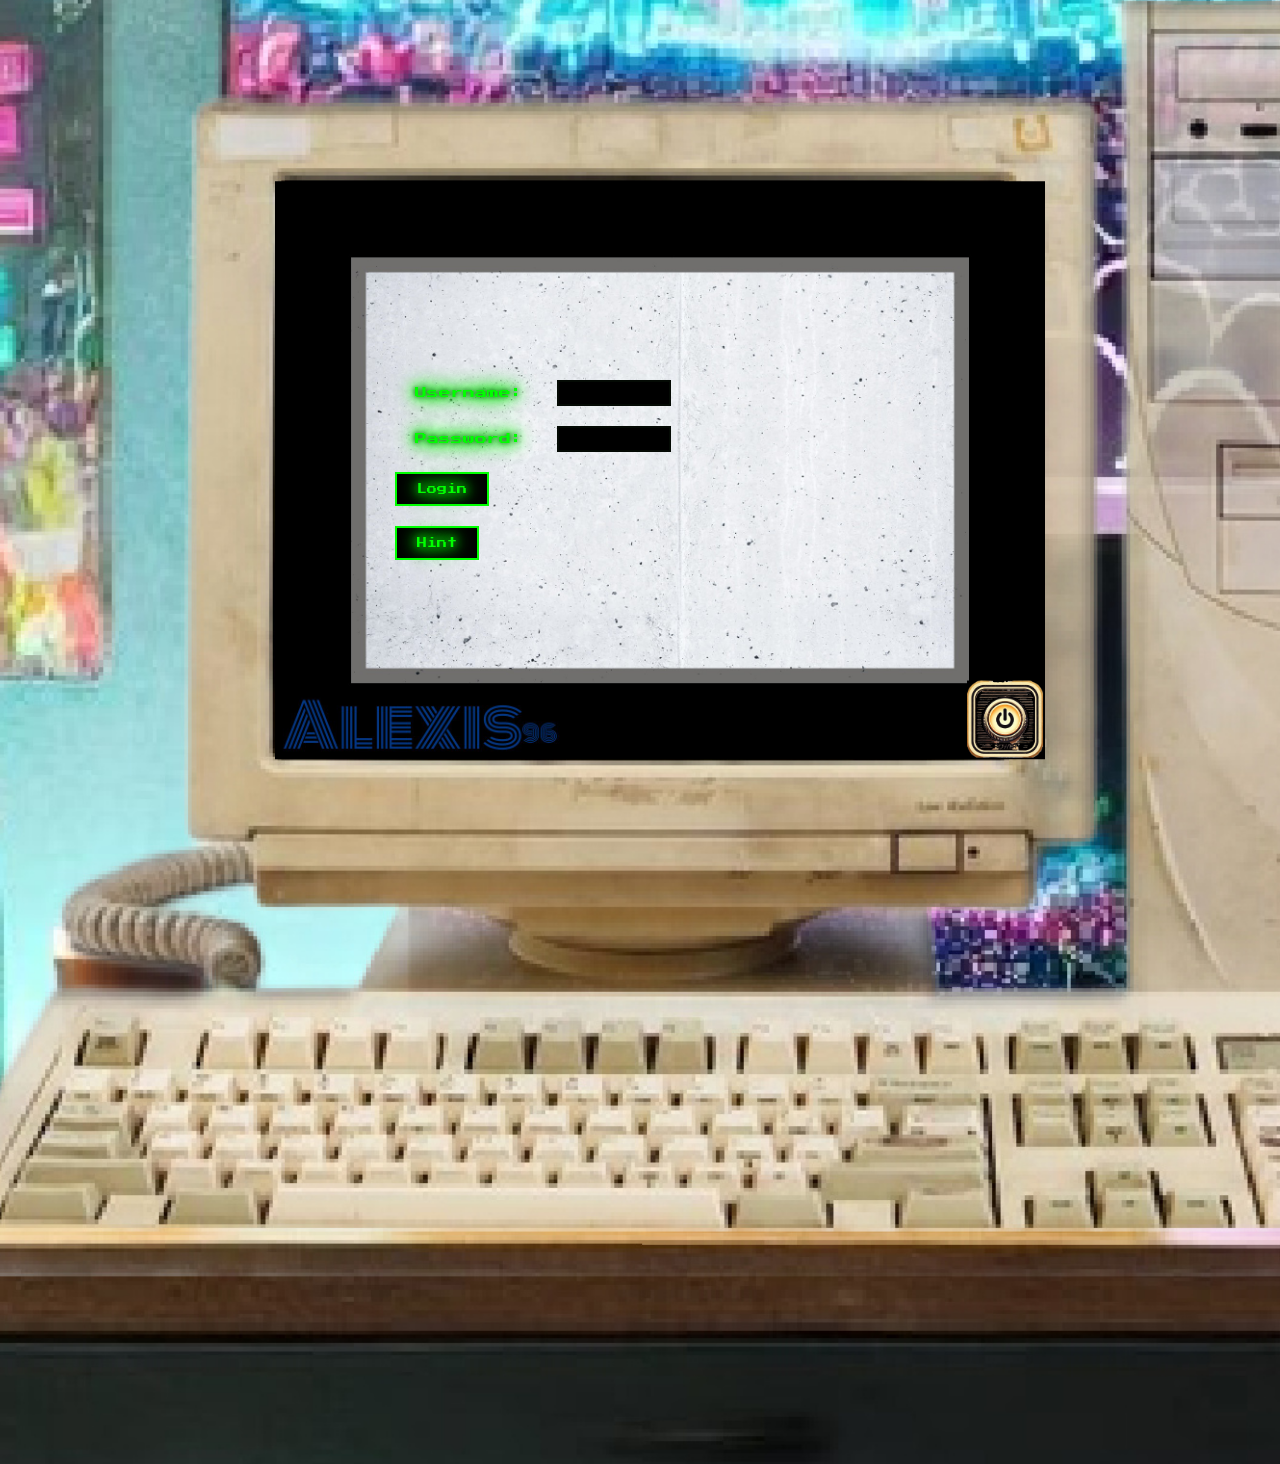
==== login1.html @ 2cdeff43 "Update and rename Login1.html to login1.html" ====
<!-- This is the Final project for ALEXIS MARTINEZ AT UAT FOR MS587 -->

<!DOCTYPE html>
<html>
    <!-- Head Section -->
    <head>
        <title>Hello video game we need a password!</title>
        
        <!-- Link to the CSS file for custom styles -->
        <meta charset="UTF-8">
        
        <!-- Set the viewport to the device width and scale for responsiveness -->
        <meta name="viewport" content="width=device-width, initial-scale=1.0">
        
        <!-- Link to the custom CSS file using direct paths -->
        <link rel="stylesheet" href="static/css/styles.css">
        
        <!-- Link to Google Fonts for custom font style -->
        <link href="https://fonts.googleapis.com/css2?family=Press+Start+2P&display=swap" rel="stylesheet">
    </head>

    <!-- Body Section -->
    <body>
        <!-- Background image with alt text and ID for styling -->
        <img src="static/img/finabackground.jpg" alt="Scary Face" id="backing">
        
        <!-- Homepage image with alt text and ID for styling -->
        <img src="static/img/homepage.jpg" alt="Scary Face" id="computer">
        
        <!-- Link with an image that acts as a power button -->
        <a href="off.html">
            <img src="static/img/powerbttn.jpg" alt="Power Button" id="indexpowerbutton">
        </a>
        
        <!-- Container for overlay text and buttons -->
        <div class="container">
            <div class="text-overlay">
                <!-- Form for user login -->
                <form method="POST" action="logingin1.html">
                    <!-- Username label and input field -->
                    <label class="retro-text" for="username">Username:</label>
                    <input class="retro-text" type="text" id="username" name="username" required>
                    <br>
                    <!-- Password label and input field -->
                    <label class="retro-text" for="password">Password:</label>
                    <input class="retro-text" type="password" id="password" name="password" required>
                    <br>
                    <!-- Login button -->
                    <button class="retro-text button" type="submit">Login</button>
                </form>
                <!-- Hint button -->
                <button onclick="location.href='hint1.html'" class="retro-text button">Hint</button>
            </div>
        </div>
    </body>
</html>
---- static/css/styles.css ----
/* Base styling for the entire page */
/* This is the style sheet for all of the index, login1, hint1, hint2, hint3 pages */
html, body 
    {
    min-width: 800px;
    min-height: 600px;
    width: 100%;
    height: 100%;
    margin: 0;
    }


body 
    {
        /*background-image: url('../img/finabackground.jpg');*/
        background-size: 210%; /* Adjusts the image to cover the entire background */
        background-position: center; /* Centers the image */
        background-repeat: no-repeat; /* Prevents the image from repeating */
        position: absolute;
        padding: 20px;
        display: flex;
        align-items: center;
        justify-content: center;
    }
    /* Container for images */
.container {
    position: relative;
}

#backing {
    position: absolute; /* Centers the image */
    display: block;
    transform: translate(2%, 7%); /* Center the image */
    width: 3100px; /* Adjust the size as needed */
}
#computer {
    position: absolute;
    top: 50%; /* Adjust these values to lock the image to a specific position */
    left: 50%; /* Adjust these values to lock the image to a specific position */
    transform: translate(-50%, -50%); /* Center the image */
    width: 770px; /* Adjust the size as needed */
    
    display: block;
}
#powerbutton{
    position: absolute;
    transform: translate(405%, 270%); /* Center the image */
    width: 76px; /* Adjust the size as needed */
    display: block;
}
#powerbutton1{
    position: absolute;
    transform: translate(899%, 288%); /* Center the image */
    width: 76px; /* Adjust the size as needed */
    display: block;
}
/*This is th epower button on the index page*/
#indexpowerbutton{
    position: absolute;
    transform: translate(404%, 275%); /* Center the image */
    width: 76px; /* Adjust the size as needed */
    display: block;
}

/* Text overlay styling */
.text-overlay {
    position: absolute;
    top: 60%; /* Adjust the position as needed */
    left: 50%;
    transform: translate(-50%, -50%);
    text-align: top-right;
    z-index: 10; /* Ensure the text is on top */
    width:550px; /* Adjust the size as needed */
}

/* Retro text style */
.retro-text {
    font-family: 'Press Start 2P', cursive;
    color: #00FF00; /* Bright green text color */
    font-size: 12px; /* Adjust the font size */
    align-items: center ;
    padding: 20px; /* Add some padding for better appearance */
    text-shadow: 0 0 5px #183f18, /* Green glow */
                 0 0 10px #00FF00, 
                 0 0 15px #00FF00, 
                 0 0 20px #00FF00, 
                 0 0 25px #00FF00;
    font-size: 12px;
    margin: 10px;
}
/* Input field styling */
input[type="text"], input[type="password"] {
    width: 100px; /* Set the width of the input fields */
    padding: 5px; /* Add some padding for better appearance */
    margin: 10px 0; /* Add some margin to separate the fields */
    font-size: 12px; /* Adjust the font size */
    border: 2px solid #040a04; /* Add a border that matches the retro style */
    background-color: black; /* Background color */
    color: #00FF00; /* Text color */
}

/* Button styling */
.button {
    display: inline-block;
    padding: 10px 20px;
    font-size: 10px;
    font-family: 'Press Start 2P', cursive;
    color: #00FF00;
    background-color: black;
    border: 2px solid #00FF00;
    text-align: center;
    text-decoration: none; /* Remove underline from links */
    cursor: pointer;
    transition: background-color 0.3s ease;
}

.button:hover {
    background-color: #333; /* Darken background on hover */
}
/* Additional styles for better positioning and look */
h1 {
    text-align: center;
    margin-bottom: 30px;
}


.hover-spotname {
    margin: 20px;
    padding: 10px 20px;
    transform: translate(100%, -80%);

    background-color: rgba(173, 216, 230, 0);
    border-radius: 5px;
    cursor: pointer;
    position: absolute;
    width: 100px; /* Set the width of the input fields */

}
.tooltip {
    position: absolute;
    bottom: 100%;
    left: 50%;
    transform: translateX(-50%);
    background-color: black;
    color: white;
    padding: 5px;
    border-radius: 5px;
    white-space: nowrap;
    display: none;
    z-index: 5;
}
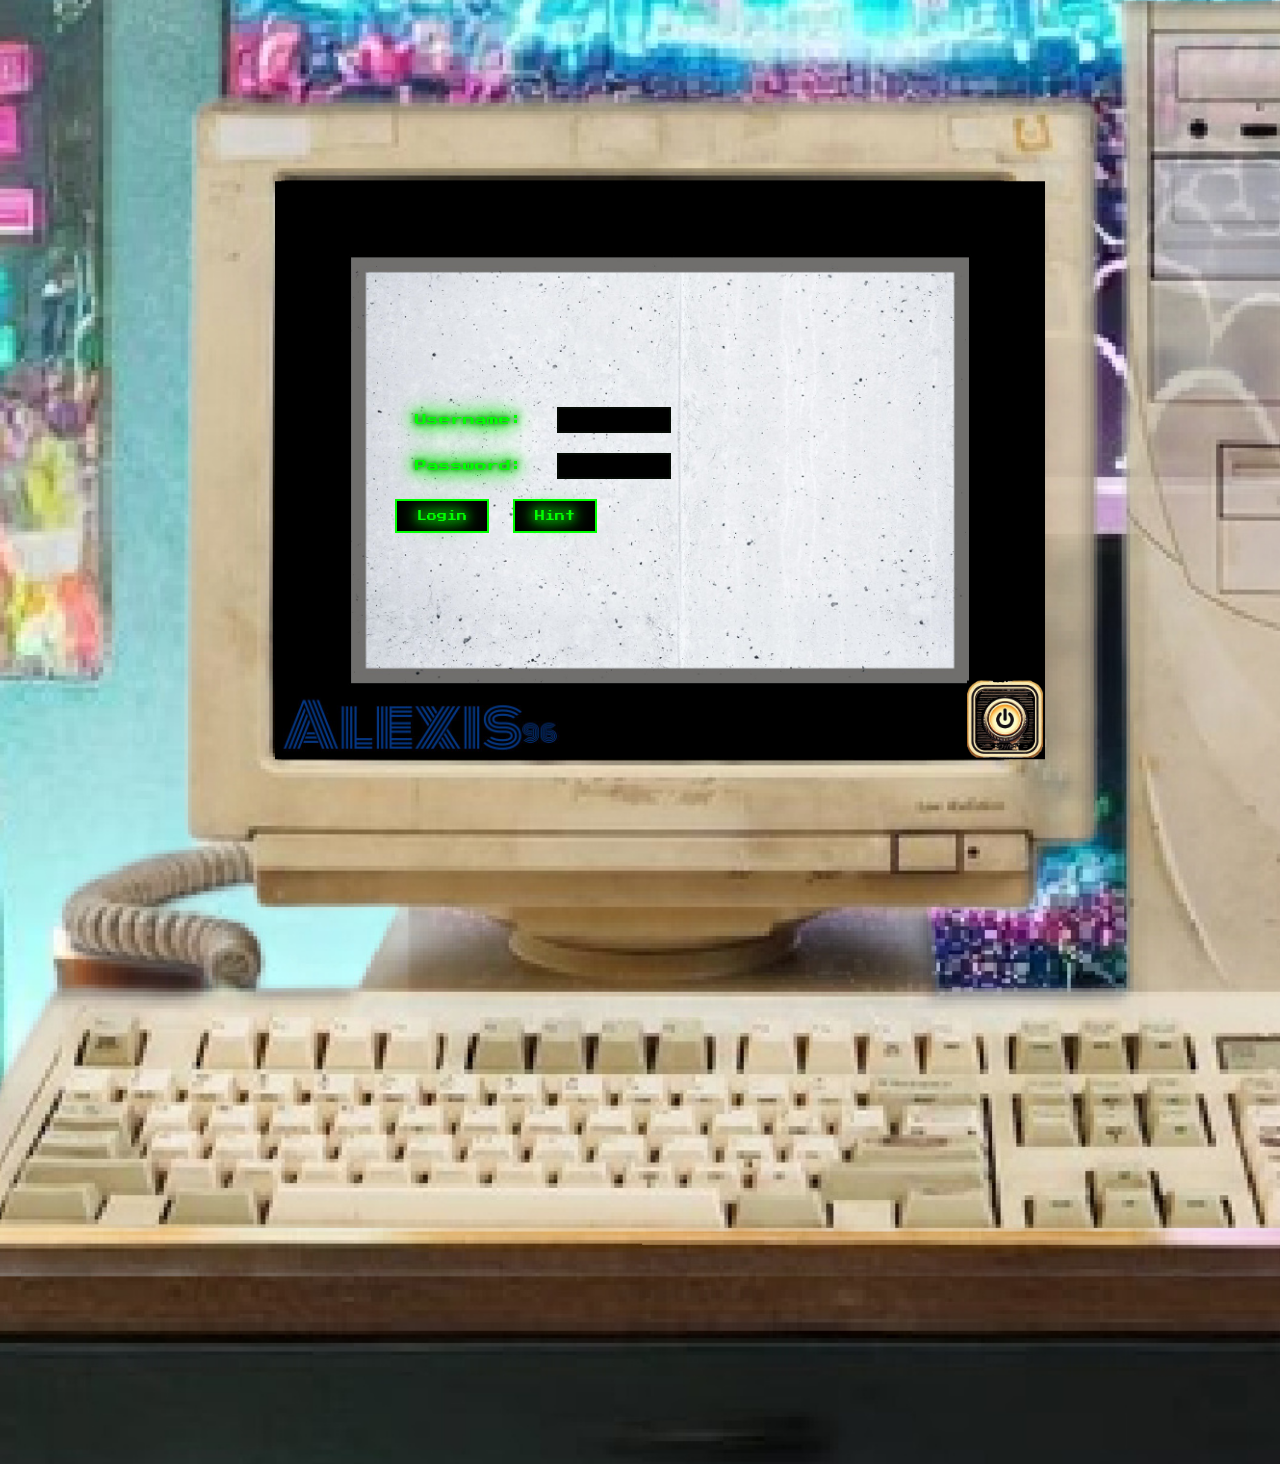
==== commit 03ce531c: "Update login1.html" ====
--- a/login1.html
+++ b/login1.html
@@ -36,18 +36,19 @@
         <div class="container">
             <div class="text-overlay">
                 <!-- Form for user login -->
-                <form method="POST" action="logingin1.html">
+                <form id="loginForm1" >
                     <!-- Username label and input field -->
                     <label class="retro-text" for="username">Username:</label>
-                    <input class="retro-text" type="text" id="username" name="username" required>
+                    <input class="retro-text" type="text" id="username" name="username" >
                     <br>
                     <!-- Password label and input field -->
                     <label class="retro-text" for="password">Password:</label>
-                    <input class="retro-text" type="password" id="password" name="password" required>
+                    <input class="retro-text" type="password" id="password" name="password" >
                     <br>
                     <!-- Login button -->
-                    <button class="retro-text button" type="submit">Login</button>
                 </form>
+                <button class="retro-text button"  onclick="location.href='login2.html'">Login</button>
+
                 <!-- Hint button -->
                 <button onclick="location.href='hint1.html'" class="retro-text button">Hint</button>
             </div>
